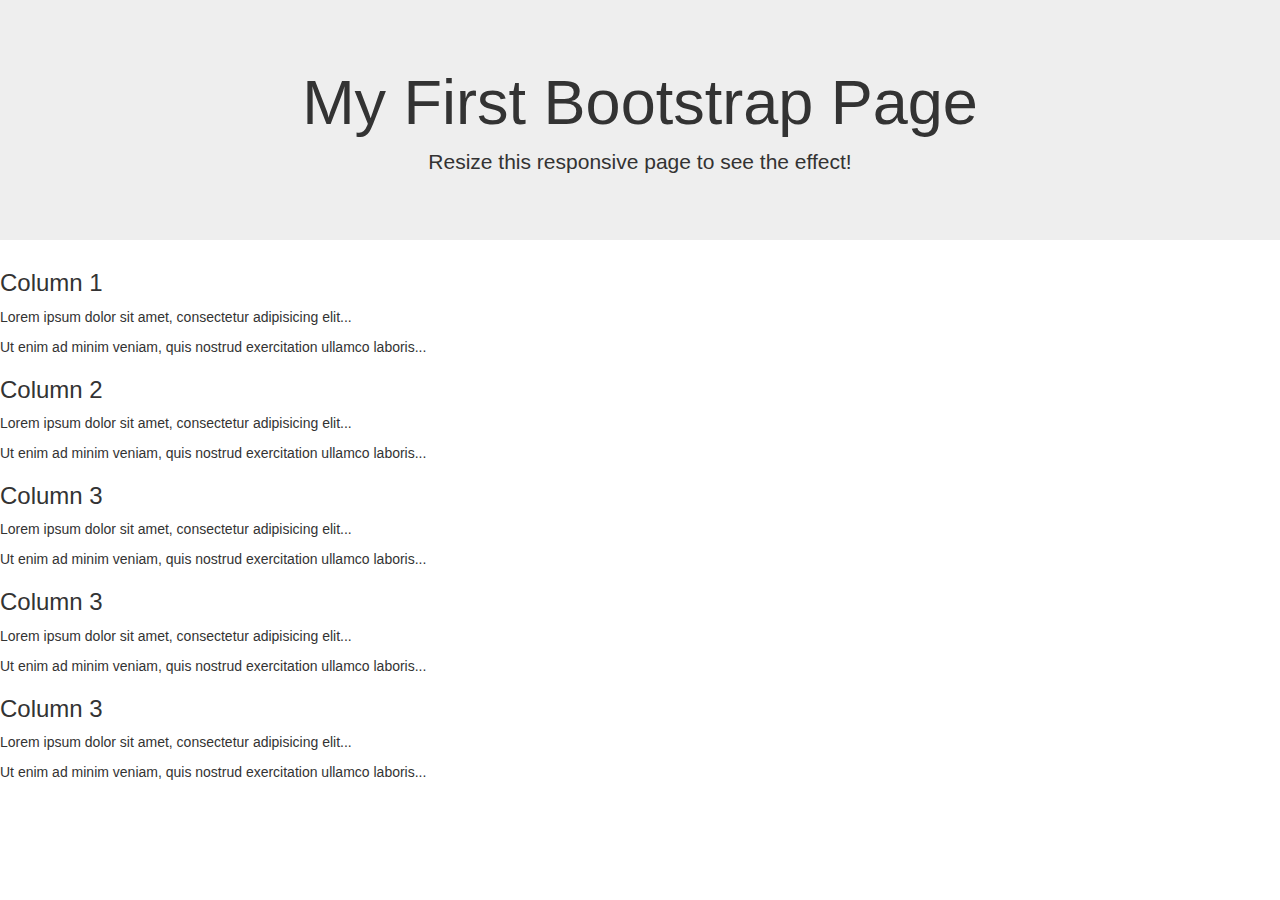
==== index.html @ 69cd1d4f "Update index.html" ====
<!DOCTYPE html>
<html lang="en">
<head>
  <title>Bootstrap Example</title>
  <meta charset="utf-8">
  <meta name="viewport" content="width=device-width, initial-scale=1">
  <link rel="stylesheet" href="https://maxcdn.bootstrapcdn.com/bootstrap/3.3.7/css/bootstrap.min.css">
  <script src="https://ajax.googleapis.com/ajax/libs/jquery/3.1.1/jquery.min.js"></script>
  <script src="https://maxcdn.bootstrapcdn.com/bootstrap/3.3.7/js/bootstrap.min.js"></script>
</head>
<body>

<div class="jumbotron text-center">
  <h1>My First Bootstrap Page</h1>
  <p>Resize this responsive page to see the effect!</p> 
</div>
  
<div class="container1">
    <div class="row-sm-4">
      <h3>Column 1</h3>
      <p>Lorem ipsum dolor sit amet, consectetur adipisicing elit...</p>
      <p>Ut enim ad minim veniam, quis nostrud exercitation ullamco laboris...</p>
    </div>
</div>
<div class="container2">
    <div class="row-sm-4">
      <h3>Column 2</h3>
      <p>Lorem ipsum dolor sit amet, consectetur adipisicing elit...</p>
      <p>Ut enim ad minim veniam, quis nostrud exercitation ullamco laboris...</p>
    </div>
</div>
<div class="container3">
    <div class="row-sm-4">
      <h3>Column 3</h3>        
      <p>Lorem ipsum dolor sit amet, consectetur adipisicing elit...</p>
      <p>Ut enim ad minim veniam, quis nostrud exercitation ullamco laboris...</p>
    </div>
</div>
<div class="container4">
    <div class="row-sm-4">
      <h3>Column 3</h3>        
      <p>Lorem ipsum dolor sit amet, consectetur adipisicing elit...</p>
      <p>Ut enim ad minim veniam, quis nostrud exercitation ullamco laboris...</p>
    </div>
</div>
<div class="container5">
    <div class="row-sm-4">
      <h3>Column 3</h3>        
      <p>Lorem ipsum dolor sit amet, consectetur adipisicing elit...</p>
      <p>Ut enim ad minim veniam, quis nostrud exercitation ullamco laboris...</p>
    </div>
</div>

</body>
</html>
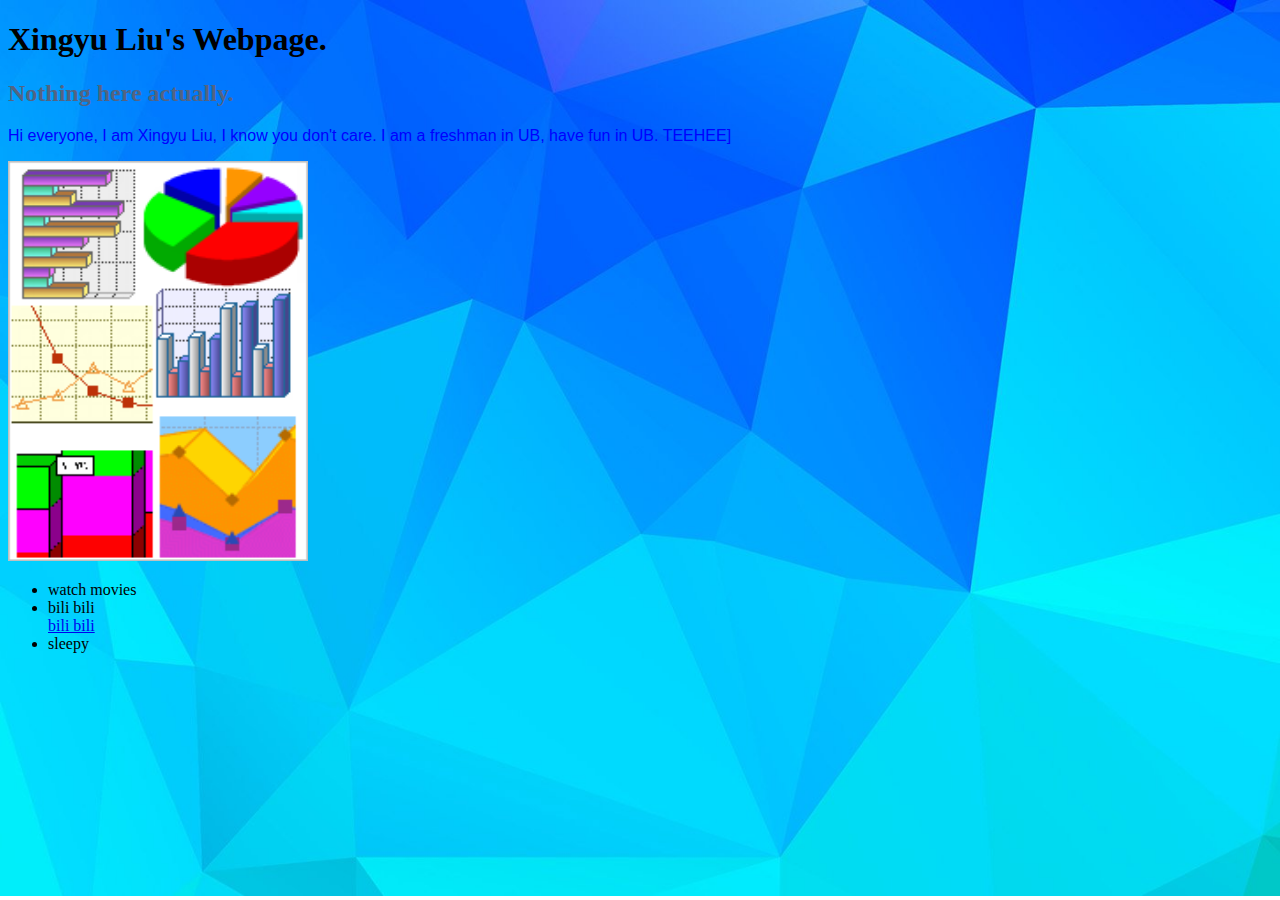
==== commit 8be4d202: "Add files via upload" ====
--- a/index.html
+++ b/index.html
@@ -1,55 +1,21 @@
-<!DOCTYPE html>
-<html lang="en">
-<head>
-  <title>Bootstrap Example</title>
-  <meta charset="utf-8">
-  <meta name="viewport" content="width=device-width, initial-scale=1">
-  <link rel="stylesheet" href="https://maxcdn.bootstrapcdn.com/bootstrap/3.3.7/css/bootstrap.min.css">
-  <script src="https://ajax.googleapis.com/ajax/libs/jquery/3.1.1/jquery.min.js"></script>
-  <script src="https://maxcdn.bootstrapcdn.com/bootstrap/3.3.7/js/bootstrap.min.js"></script>
-</head>
-<body>
-
-<div class="jumbotron text-center">
-  <h1>My First Bootstrap Page</h1>
-  <p>Resize this responsive page to see the effect!</p> 
-</div>
-  
-<div class="container1">
-    <div class="row-sm-4">
-      <h3>Column 1</h3>
-      <p>Lorem ipsum dolor sit amet, consectetur adipisicing elit...</p>
-      <p>Ut enim ad minim veniam, quis nostrud exercitation ullamco laboris...</p>
-    </div>
-</div>
-<div class="container2">
-    <div class="row-sm-4">
-      <h3>Column 2</h3>
-      <p>Lorem ipsum dolor sit amet, consectetur adipisicing elit...</p>
-      <p>Ut enim ad minim veniam, quis nostrud exercitation ullamco laboris...</p>
-    </div>
-</div>
-<div class="container3">
-    <div class="row-sm-4">
-      <h3>Column 3</h3>        
-      <p>Lorem ipsum dolor sit amet, consectetur adipisicing elit...</p>
-      <p>Ut enim ad minim veniam, quis nostrud exercitation ullamco laboris...</p>
-    </div>
-</div>
-<div class="container4">
-    <div class="row-sm-4">
-      <h3>Column 3</h3>        
-      <p>Lorem ipsum dolor sit amet, consectetur adipisicing elit...</p>
-      <p>Ut enim ad minim veniam, quis nostrud exercitation ullamco laboris...</p>
-    </div>
-</div>
-<div class="container5">
-    <div class="row-sm-4">
-      <h3>Column 3</h3>        
-      <p>Lorem ipsum dolor sit amet, consectetur adipisicing elit...</p>
-      <p>Ut enim ad minim veniam, quis nostrud exercitation ullamco laboris...</p>
-    </div>
-</div>
-
-</body>
-</html>
+<!doctype html>
+<html>
+<head rel="stylesheet" media="screen and (min-width:500px)" href="main.css">
+	<h1>Xingyu Liu's Webpage.</h1>
+	<link rel="stylesheet" type="text/css" href="style.css">
+	<meta name="viewport" content="width=device-width, initial-scale=1"/>
+
+
+</head>
+	<h2 class="hidden-links">Nothing here actually.</h2>
+<body>
+	<p id="first-paragraph">Hi everyone, I am Xingyu Liu, I know you don't care. I am a freshman in UB, have fun in UB. TEEHEE]</p>
+        <img src="pic_graph.png" style="width:300px;height:400px"></img>
+</body>
+	<ul>
+		<li>watch movies</li>
+		<li>bili bili</li>
+		<a href="http://www.bilibili.com/">bili bili</a>
+		<li>sleepy</li>
+	</ul>
+</html>
--- a/style.css
+++ b/style.css
@@ -0,0 +1,17 @@
+body{
+	background-image: url("polygonal-texture-background-vector.jpg");
+	background-size: cover;
+	background-position:center top;
+	background-repeat: no-repeat;
+}
+h2.hidden-links {
+	text-decoration: none;
+	color: #536482;		/* This is a comment, and this color is a greyish-blue */
+}
+#first-paragraph {
+	font-family: helvetica, san-serif;		
+font-size: 16px;
+color: blue; 
+}
+/* San-serif will be used if the browser can't find helvetica */
+
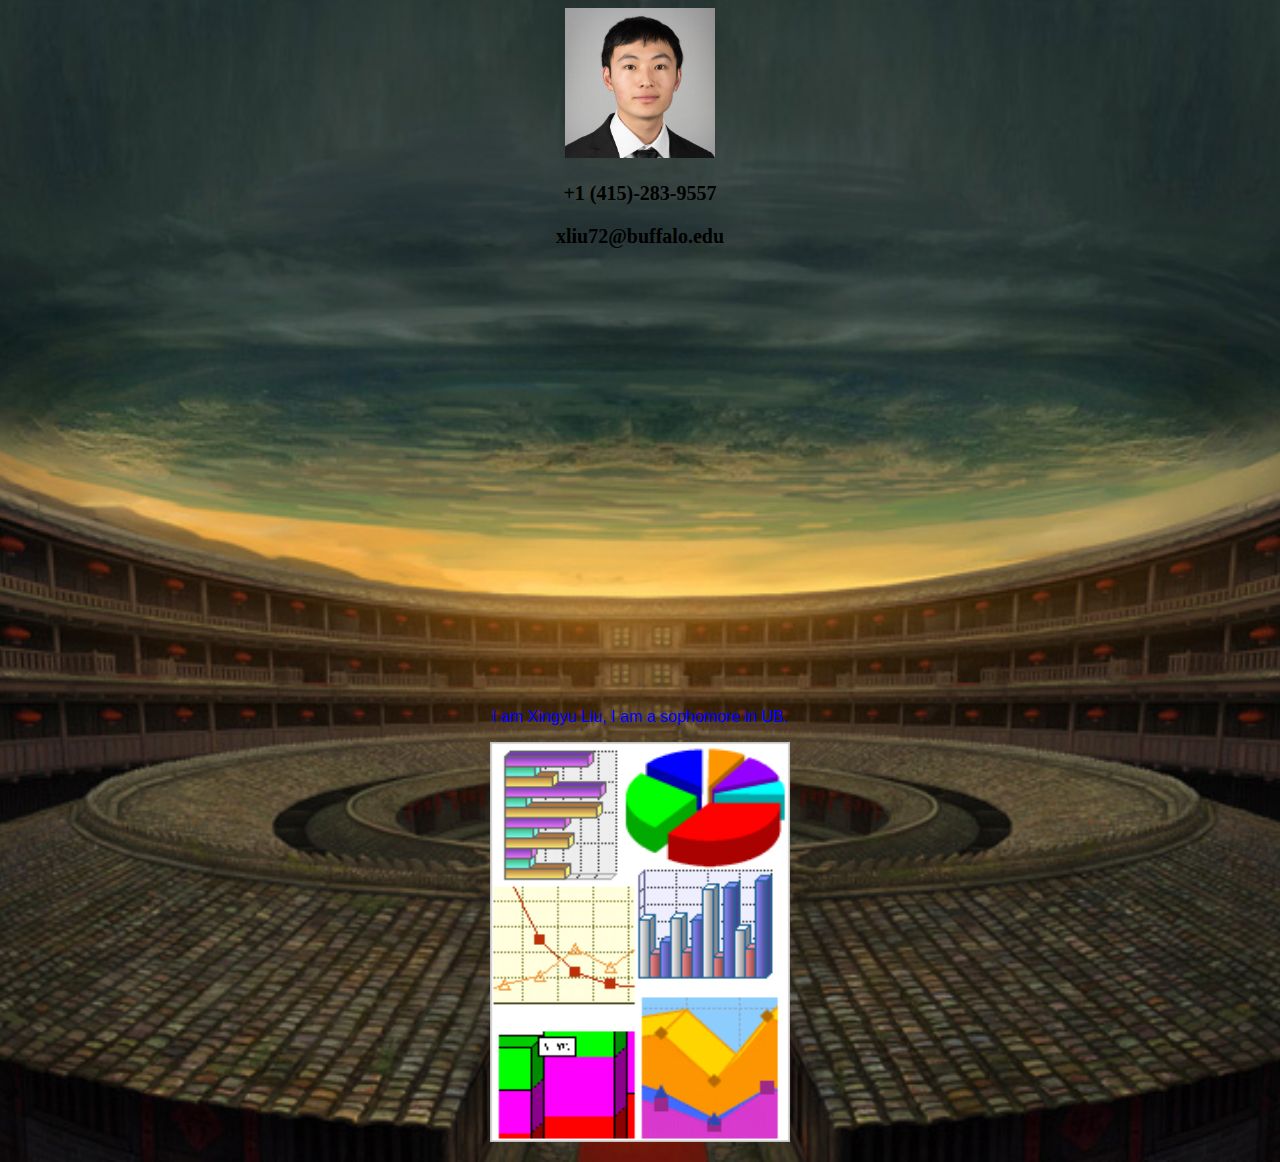
==== commit 3811888e: "add head photo video" ====
--- a/index.html
+++ b/index.html
@@ -1,21 +1,31 @@
 <!doctype html>
 <html>
 <head rel="stylesheet" media="screen and (min-width:500px)" href="main.css">
-	<h1>Xingyu Liu's Webpage.</h1>
+	<center>
+		<img src="Headshots - UB Career Services Job Fair -879.jpg" style="width:150px;height:150px"></img>
+	</center>
 	<link rel="stylesheet" type="text/css" href="style.css">
 	<meta name="viewport" content="width=device-width, initial-scale=1"/>
 
 
 </head>
-	<h2 class="hidden-links">Nothing here actually.</h2>
+
+	<center>	<h2>
+		<p style = "font-size:20px; font-family:Times New Roman">+1 (415)-283-9557</p>
+		<p style = "font-size:20px; font-family:Times New Roman">xliu72@buffalo.edu</p>
+	</center>
 <body>
-	<p id="first-paragraph">Hi everyone, I am Xingyu Liu, I know you don't care. I am a freshman in UB, have fun in UB. TEEHEE]</p>
+	<center>
+		<video preload="auto" loop="loop" muted="muted" autoplay="true" style="width: 300px; height:420px">
+			<source src = "IMG_6019.MOV" />
+		</video>
+	<p id="first-paragraph">I am Xingyu Liu, I am a sophomore in UB.</p>
         <img src="pic_graph.png" style="width:300px;height:400px"></img>
+	</center>
 </body>
+<center>
 	<ul>
-		<li>watch movies</li>
-		<li>bili bili</li>
-		<a href="http://www.bilibili.com/">bili bili</a>
-		<li>sleepy</li>
+
 	</ul>
+</center>
 </html>
--- a/style.css
+++ b/style.css
@@ -1,17 +1,20 @@
+video{
+	min-width: 100%;
+	min-height: 100%;
+}
 body{
-	background-image: url("polygonal-texture-background-vector.jpg");
-	background-size: cover;
+	background-image: url("围屋（大鱼海棠）.jpg");
+	background-size:cover;
+	background-repeat: repeat-y;
 	background-position:center top;
-	background-repeat: no-repeat;
 }
 h2.hidden-links {
 	text-decoration: none;
 	color: #536482;		/* This is a comment, and this color is a greyish-blue */
 }
 #first-paragraph {
-	font-family: helvetica, san-serif;		
+	font-family: helvetica, san-serif;
 font-size: 16px;
-color: blue; 
+color: blue;
 }
 /* San-serif will be used if the browser can't find helvetica */
-
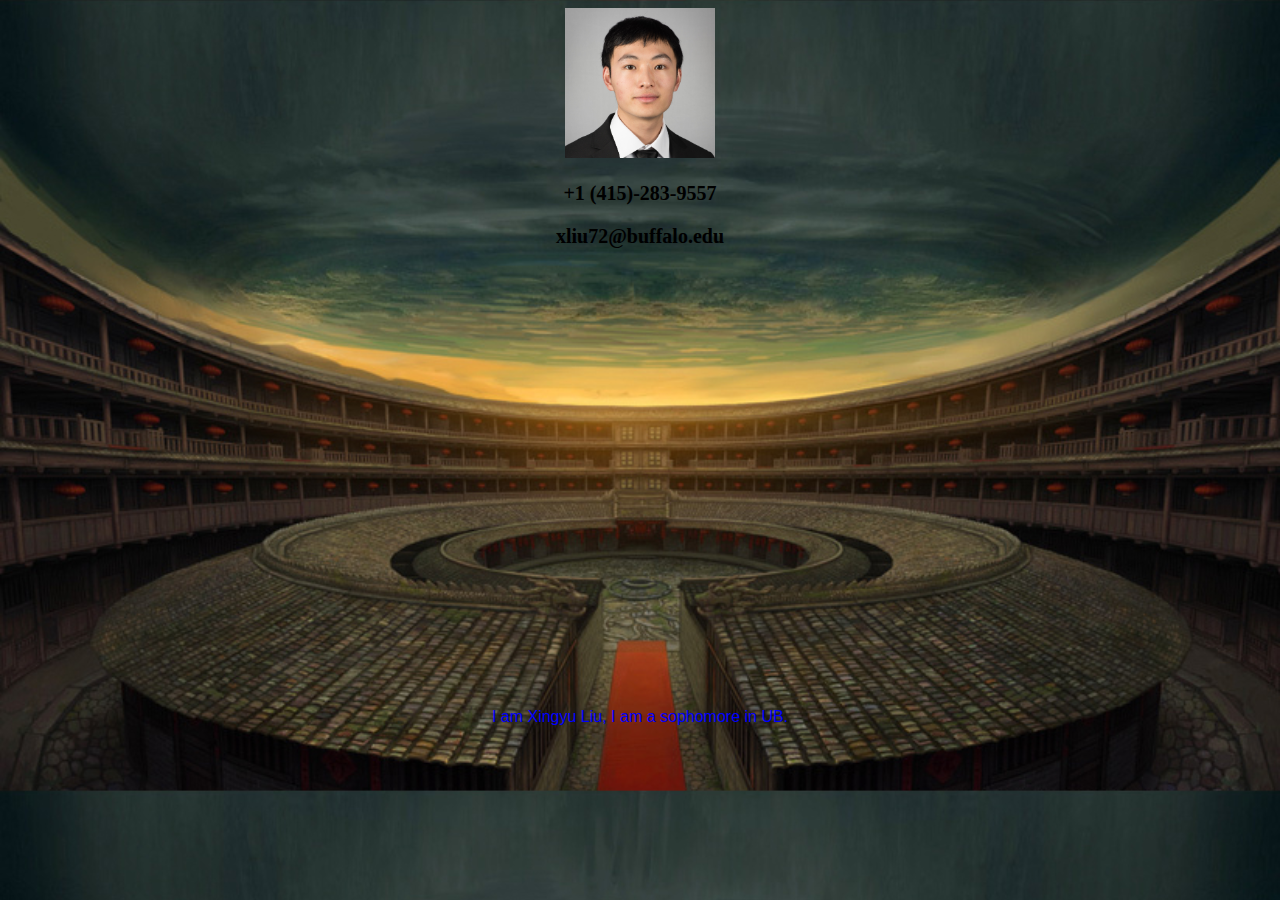
==== commit fbdc361d: "Add files via upload" ====
--- a/index.html
+++ b/index.html
@@ -20,7 +20,6 @@
 			<source src = "IMG_6019.MOV" />
 		</video>
 	<p id="first-paragraph">I am Xingyu Liu, I am a sophomore in UB.</p>
-        <img src="pic_graph.png" style="width:300px;height:400px"></img>
 	</center>
 </body>
 <center>
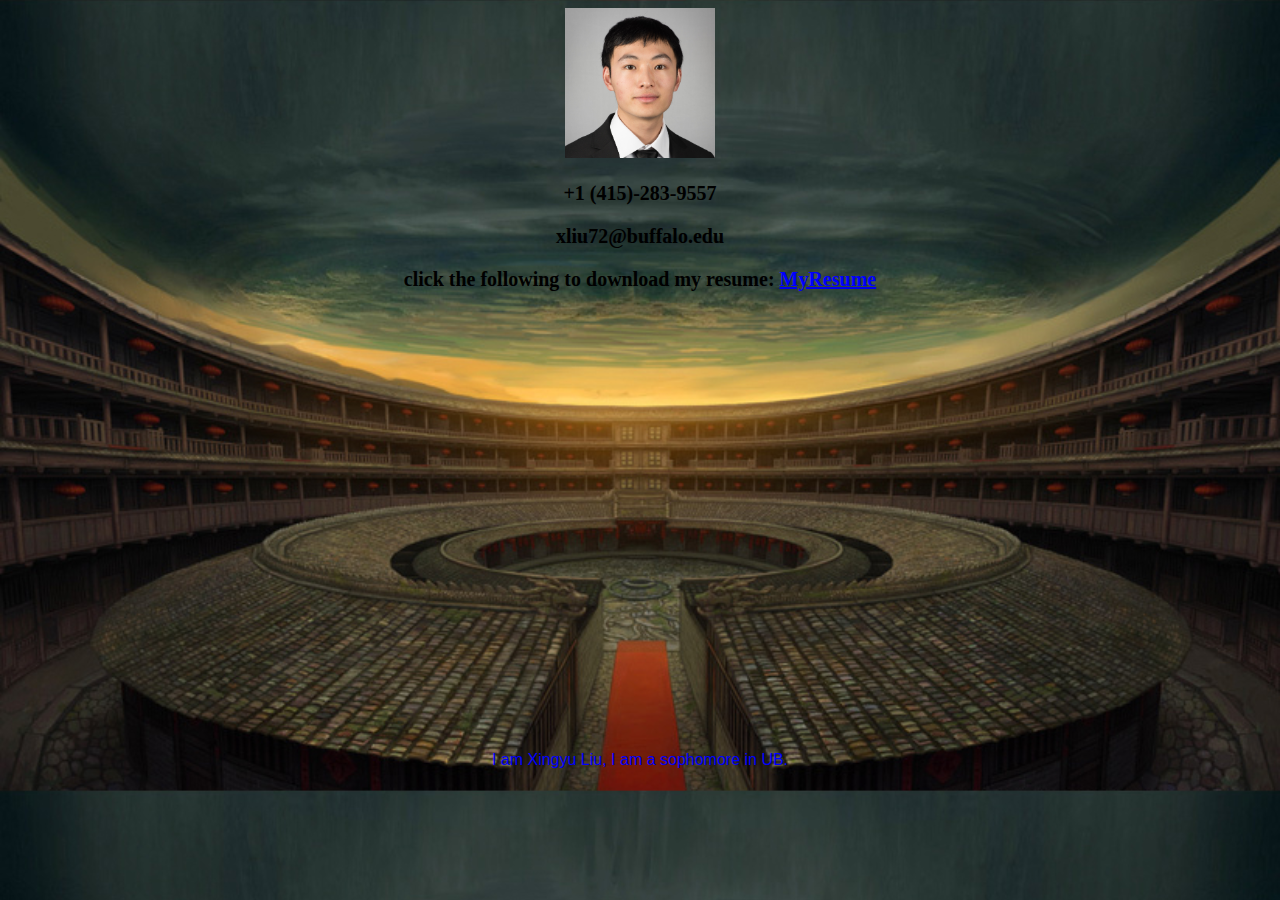
==== commit 0203eb44: "Add files via upload" ====
--- a/index.html
+++ b/index.html
@@ -2,7 +2,7 @@
 <html>
 <head rel="stylesheet" media="screen and (min-width:500px)" href="main.css">
 	<center>
-		<img src="Headshots - UB Career Services Job Fair -879.jpg" style="width:150px;height:150px"></img>
+		<img src="image/Headshots - UB Career Services Job Fair -879.jpg" style="width:150px;height:150px"></img>
 	</center>
 	<link rel="stylesheet" type="text/css" href="style.css">
 	<meta name="viewport" content="width=device-width, initial-scale=1"/>
@@ -13,6 +13,12 @@
 	<center>	<h2>
 		<p style = "font-size:20px; font-family:Times New Roman">+1 (415)-283-9557</p>
 		<p style = "font-size:20px; font-family:Times New Roman">xliu72@buffalo.edu</p>
+		<p style = "font-size:20px; font-family:Times New Roman">click the following to download my resume:
+			<a style = "font-size:20px; font-family:Times New Roman" href = "Xingyu Liu.pdf"download>
+				<span style = "color:blue;font-size:20px; font-family:Times New Roman">MyResume</span>
+			</a>
+		</p>
+
 	</center>
 <body>
 	<center>
--- a/style.css
+++ b/style.css
@@ -3,7 +3,7 @@
 	min-height: 100%;
 }
 body{
-	background-image: url("围屋（大鱼海棠）.jpg");
+	background-image: url("image/围屋（大鱼海棠）.jpg");
 	background-size:cover;
 	background-repeat: repeat-y;
 	background-position:center top;
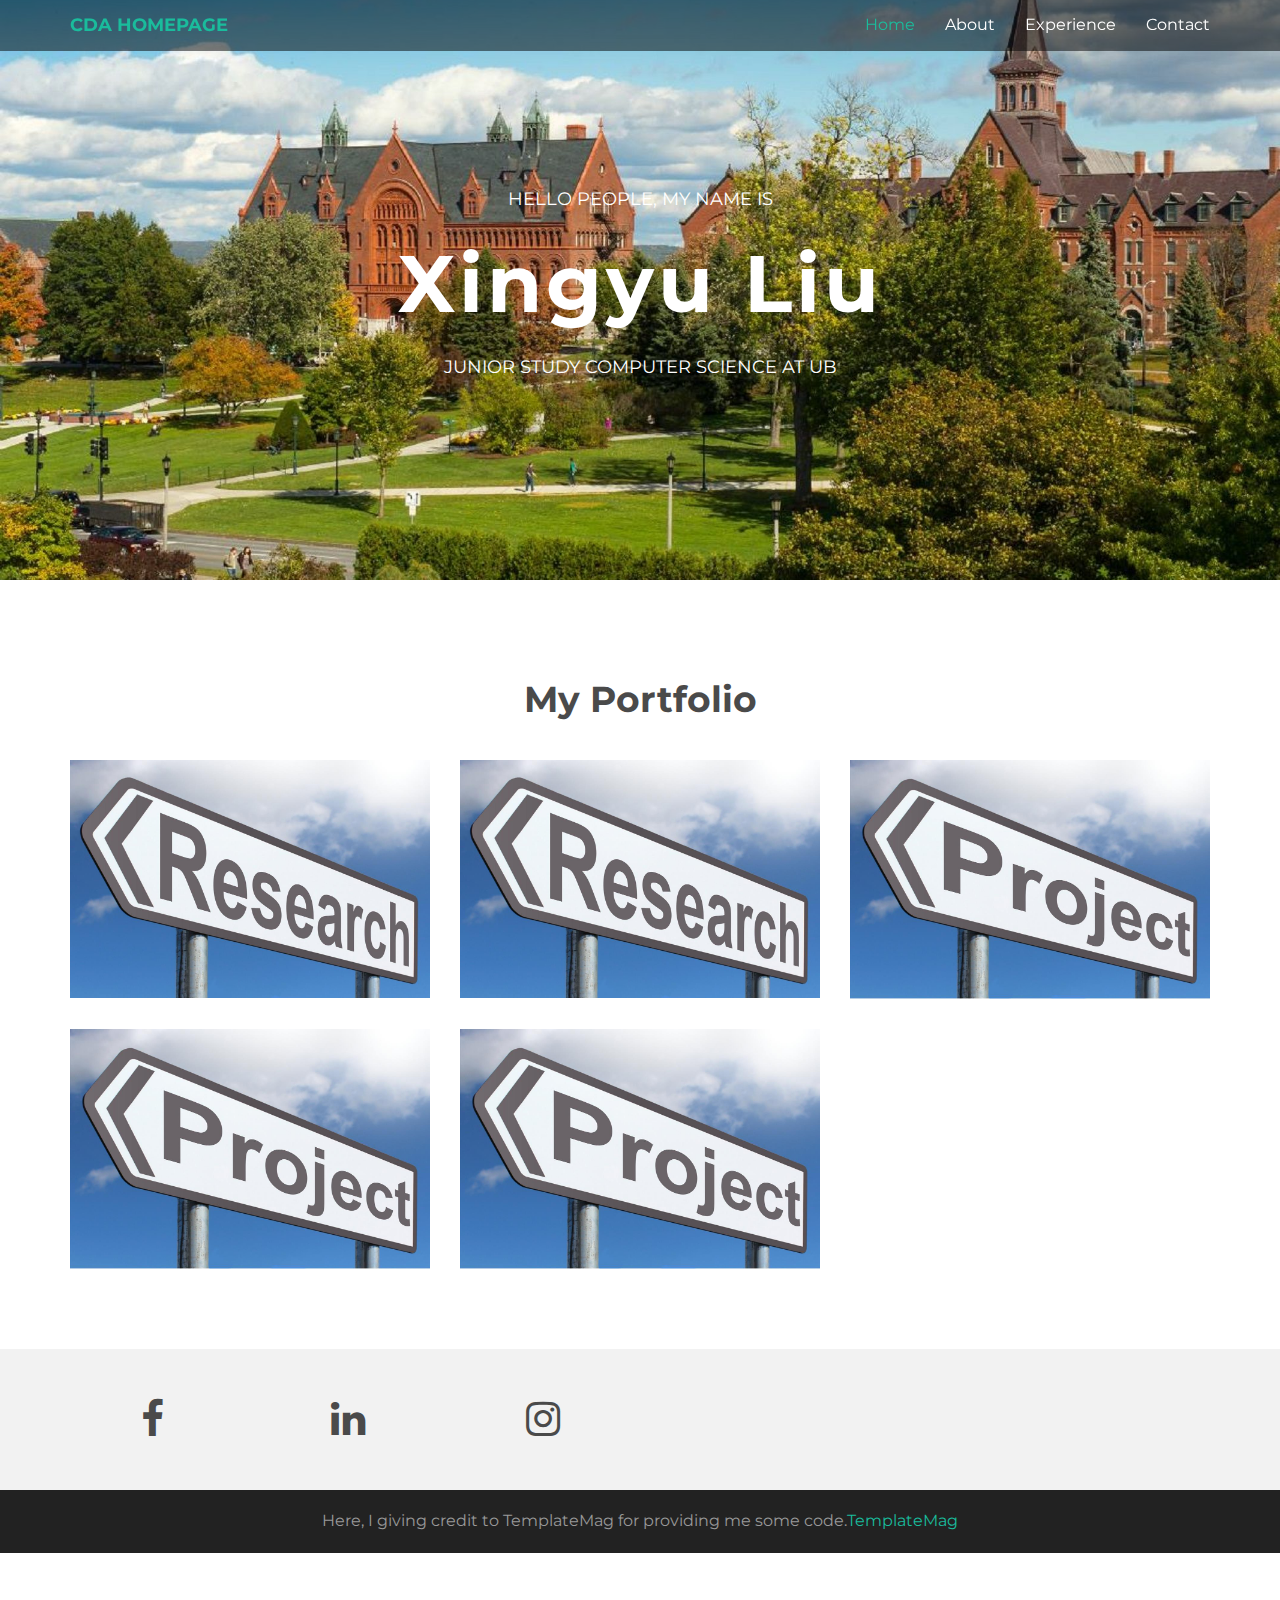
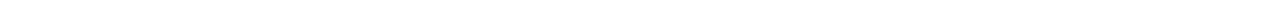
==== commit 8098a988: "Update and rename wowme.html to index.html" ====
--- a/index.html
+++ b/index.html
@@ -1,36 +1,143 @@
-<!doctype html>
-<html>
-<head rel="stylesheet" media="screen and (min-width:500px)" href="main.css">
-	<center>
-		<img src="image/Headshots - UB Career Services Job Fair -879.jpg" style="width:150px;height:150px"></img>
-	</center>
-	<link rel="stylesheet" type="text/css" href="style.css">
-	<meta name="viewport" content="width=device-width, initial-scale=1"/>
+<!DOCTYPE html>
+<html lang="en">
+<head>
+  <meta charset="utf-8">
+  <title>WOW ME</title>
+  <meta content="width=device-width, initial-scale=1.0" name="viewport">
+  <meta content="" name="keywords">
+  <meta content="" name="description">
+
+  <!-- Favicons -->
+  <link href="img/favicon.png" rel="icon">
+  <link href="img/apple-touch-icon.png" rel="apple-touch-icon">
+
+  <!-- Google Fonts -->
+  <link href="https://fonts.googleapis.com/css?family=Montserrat:300,400,500,700" rel="stylesheet">
+
+  <!-- Bootstrap CSS File -->
+  <link href="lib/bootstrap/css/bootstrap.min.css" rel="stylesheet">
+
+  <!-- Libraries CSS Files -->
+  <link href="lib/font-awesome/css/font-awesome.min.css" rel="stylesheet">
+
+  <!-- Main Stylesheet File -->
+  <link href="css/style.css" rel="stylesheet">
 
 
 </head>
 
-	<center>	<h2>
-		<p style = "font-size:20px; font-family:Times New Roman">+1 (415)-283-9557</p>
-		<p style = "font-size:20px; font-family:Times New Roman">xliu72@buffalo.edu</p>
-		<p style = "font-size:20px; font-family:Times New Roman">click the following to download my resume:
-			<a style = "font-size:20px; font-family:Times New Roman" href = "Xingyu Liu.pdf"download>
-				<span style = "color:blue;font-size:20px; font-family:Times New Roman">MyResume</span>
-			</a>
-		</p>
+<body>
 
-	</center>
-<body>
-	<center>
-		<video preload="auto" loop="loop" muted="muted" autoplay="true" style="width: 300px; height:420px">
-			<source src = "IMG_6019.MOV" />
-		</video>
-	<p id="first-paragraph">I am Xingyu Liu, I am a sophomore in UB.</p>
-	</center>
+  <!-- Static navbar -->
+  <div class="navbar navbar-default navbar-fixed-top" role="navigation">
+    <div class="container">
+      <div class="navbar-header">
+        <button type="button" class="navbar-toggle" data-toggle="collapse" data-target=".navbar-collapse">
+            <span class="sr-only">Toggle navigation</span>
+            <span class="icon-bar"></span>
+            <span class="icon-bar"></span>
+            <span class="icon-bar"></span>
+          </button>
+        <a class="navbar-brand" href="index.html">CDA HOMEPAGE</a>
+      </div>
+      <div class="navbar-collapse collapse">
+        <ul class="nav navbar-nav navbar-right">
+          <li class="active"><a href="index.html">Home</a></li>
+          <li><a href="about.html">About</a></li>
+          <li><a href="experience.html" class="smoothscroll">Experience</a></li>
+          <li><a href="contact.html" class="smoothscroll">Contact</a></li>
+        </ul>
+      </div>
+      <!--/.nav-collapse -->
+    </div>
+  </div>
+
+
+  <div id="headerwrap">
+    <div class="container">
+      <div class="row">
+        <div class="col-lg-6 col-lg-offset-3">
+          <h4>HELLO PEOPLE, MY NAME IS</h4>
+          <h1>Xingyu Liu</h1>
+          <h4>JUNIOR STUDY COMPUTER SCIENCE AT UB</h4>
+        </div>
+      </div>
+    </div>
+    <!-- /container -->
+  </div>
+
+  <section id="works"></section>
+  <div class="container">
+    <div class="row centered mt mb">
+      <h1>My Portfolio</h1>
+
+      <div class="col-lg-4 col-md-4 col-sm-4 gallery">
+        <a href="experience.html"><img src="img/portfolio/folio01.png" class="img-responsive"></a>
+      </div>
+      <div class="col-lg-4 col-md-4 col-sm-4 gallery">
+        <a href="experience.html"><img src="img/portfolio/folio02.png" class="img-responsive"></a>
+      </div>
+      <div class="col-lg-4 col-md-4 col-sm-4 gallery">
+        <a href="experience.html"><img src="img/portfolio/folio03.png" class="img-responsive"></a>
+      </div>
+      <div class="col-lg-4 col-md-4 col-sm-4 gallery">
+        <a href="experience.html"><img src="img/portfolio/folio04.png" class="img-responsive"></a>
+      </div>
+      <div class="col-lg-4 col-md-4 col-sm-4 gallery">
+        <a href="experience.html"><img src="img/portfolio/folio05.png" class="img-responsive"></a>
+      </div>
+      <!--div class="col-lg-4 col-md-4 col-sm-4 gallery">
+        <a href="experience.html"><img src="img/portfolio/folio06.png" class="img-responsive"></a-->
+      </div>
+    </div>
+  </div>
+
+  <div id="social">
+    <div class="container">
+      <div class="row centered">
+        <!--div class="col-lg-2">
+          <a href="#"><i class="fa fa-dribbble"></i></a>
+        </div-->
+        <div class="col-lg-2">
+          <a href="https://www.facebook.com/liu.xingyu.796"><i class="fa fa-facebook"></i></a>
+        </div>
+        <!--div class="col-lg-2">
+          <a href="#"><i class="fa fa-twitter"></i></a>
+        </div-->
+        <div class="col-lg-2">
+          <a href="https://www.linkedin.com/in/liu-xingyu-565940129/"><i class="fa fa-linkedin"></i></a>
+        </div>
+        <div class="col-lg-2">
+          <a href="https://www.instagram.com/xingyu2574/?hl=en"><i class="fa fa-instagram"></i></a>
+        </div>
+        <!--div class="col-lg-2">
+          <a href="#"><i class="fa fa-tumblr"></i></a>
+        </div-->
+
+      </div>
+    </div>
+  </div>
+
+  <div id="copyrights">
+    <div class="container">
+      <!--p>
+        &copy; Copyrights <strong>Instant</strong>. All Rights Reserved
+      </p-->
+      <div class="credits">
+
+        Here, I giving credit to TemplateMag for providing me some code.<a href="https://templatemag.com/">TemplateMag</a>
+      </div>
+    </div>
+  </div>
+  <!-- / copyrights -->
+
+  <!-- JavaScript Libraries -->
+  <script src="lib/jquery/jquery.min.js"></script>
+  <script src="lib/bootstrap/js/bootstrap.min.js"></script>
+  <script src="lib/php-mail-form/validate.js"></script>
+
+  <!-- Template Main Javascript File -->
+  <script src="js/main.js"></script>
+
 </body>
-<center>
-	<ul>
-
-	</ul>
-</center>
 </html>
--- a/css/style.css
+++ b/css/style.css
@@ -0,0 +1,402 @@
+
+
+/* ==========================================================================
+   Base Styles, Bootstrap Modifications & Fonts Import
+   ========================================================================== */
+
+
+::-moz-selection {
+    background: #f2c2c9;
+    color: #a4003a;
+    text-shadow: none;
+}
+
+::selection {
+    background: #16a085;
+    color: #a4003a;
+    text-shadow: none;
+}
+
+/*
+ * A better looking default horizontal rule
+ */
+
+ hr {
+    display: block;
+    height: 1px;
+    border: 0;
+    border-top: 1px solid #ccc;
+    margin: 1em 0;
+    padding: 0;
+}
+
+.centered {
+	text-align: center
+}
+
+.mt {
+	margin-top: 80px;
+}
+
+.mb {
+	margin-bottom: 80px;
+}
+
+/* ==========================================================================
+   General styles
+   ========================================================================== */
+
+
+body {
+    font-family: 'Montserrat', sans-serif;
+    font-weight: 400;
+    font-size: 16px;
+
+    -webkit-font-smoothing: antialiased;
+    -webkit-overflow-scrolling: touch;
+}
+
+h1, h2, h3, h4, h5, h6 {
+	font-weight: 700;
+    color: #4a4a4a;
+}
+
+
+.navbar-brand {
+	font-weight: 700;
+}
+
+.navbar-default .navbar-brand, .navbar-default .navbar-brand:hover {
+	color: #1abc9c;
+}
+
+.navbar-default {
+	border-color: transparent;
+  background-color: rgba(0, 0, 0, 0.5);
+}
+
+.navbar-default .navbar-nav > .active > a, .navbar-default .navbar-nav > .active > a:hover, .navbar-default .navbar-nav > .active > a:focus {
+	color: #1abc9c;
+	background-color: transparent;
+}
+
+.navbar-default .navbar-nav > li > a {
+	color: #fff;
+}
+
+.navbar-default .navbar-nav > li > a:hover, .navbar-default .navbar-nav > li > a:focus {
+	color: #1abc9c;
+}
+
+.navbar-default .navbar-toggle {
+  border: none;
+  border-color: #fff;
+}
+
+.navbar-default .navbar-toggle:hover {
+  background: #666;
+}
+
+.navbar-default .navbar-toggle .icon-bar {
+  background-color: #fff;
+}
+/* ==========================================================================
+   Wrap Sections
+   ========================================================================== */
+
+#headerwrap {
+	background: url(../img/back.jpg) no-repeat center top;
+	margin-top: -70px;
+	padding-top: 250px;
+	text-align:center;
+	background-attachment: relative;
+	background-position: center center;
+	min-height: 650px;
+	width: 100%;
+
+    -webkit-background-size: 100%;
+    -moz-background-size: 100%;
+    -o-background-size: 100%;
+    background-size: 100%;
+
+    -webkit-background-size: cover;
+    -moz-background-size: cover;
+    -o-background-size: cover;
+    background-size: cover;
+}
+
+#headerwrap h1 {
+	color:#ffffff;
+	padding-top: 10px;
+	padding-bottom: 20px;
+	letter-spacing: 4px;
+	font-size: 80px;
+	font-weight: bold;
+}
+
+#headerwrap h4 {
+	font-weight: 400;
+	color: #ffffff
+}
+
+@media (max-width: 768px) {
+  #headerwrap {
+    padding-top: 180px;
+  }
+}
+
+#social {
+	padding-top: 50px;
+	padding-bottom: 50px;
+	background-color: #f2f2f2;
+}
+
+#social i {
+	font-size: 40px;
+	color: #4a4a4a
+}
+
+#social i:hover {
+	color: #1abc9c
+}
+
+#footerwrap {
+	padding-top: 70px;
+	padding-bottom: 50px;
+	background-color: #2f2f2f;
+}
+
+#footerwrap p {
+	color: #f2f2f2;
+	margin-left: 10px;
+}
+
+#workwrap {
+	background: url(../img/work.jpg) no-repeat center top;
+	margin-top: -70px;
+	padding-top: 250px;
+	text-align:center;
+	background-attachment: relative;
+	background-position: center center;
+	min-height: 650px;
+	width: 100%;
+
+    -webkit-background-size: 100%;
+    -moz-background-size: 100%;
+    -o-background-size: 100%;
+    background-size: 100%;
+
+    -webkit-background-size: cover;
+    -moz-background-size: cover;
+    -o-background-size: cover;
+    background-size: cover;
+}
+
+#workwrap h1 {
+	color:#ffffff;
+	padding-top: 10px;
+	padding-bottom: 20px;
+	letter-spacing: 4px;
+	font-size: 80px;
+	font-weight: bold;
+}
+
+#workwrap h4 {
+	font-weight: 400;
+	color: #ffffff
+}
+
+#aboutwrap {
+	background: url(../img/about.jpg) no-repeat center top;
+	margin-top: -70px;
+	padding-top: 250px;
+	text-align:center;
+	background-attachment: relative;
+	background-position: center center;
+	min-height: 550px;
+	width: 100%;
+
+    -webkit-background-size: 100%;
+    -moz-background-size: 100%;
+    -o-background-size: 100%;
+    background-size: 100%;
+
+    -webkit-background-size: cover;
+    -moz-background-size: cover;
+    -o-background-size: cover;
+    background-size: cover;
+}
+
+
+/* Gallery */
+.gallery {
+	margin-top: 30px;
+}
+
+.gallery img:hover {
+	opacity: 0.4;
+}
+
+
+/* Contact Form */
+
+#contactwrap {
+	background: url(../img/contact.jpg) no-repeat center top;
+	margin-top: -70px;
+	padding-top: 250px;
+	text-align:center;
+	background-attachment: relative;
+	background-position: center center;
+	min-height: 650px;
+	width: 100%;
+  background-size: 100%;
+  background-size: cover;
+}
+
+#contactwrap h1 {
+	color:#ffffff;
+	padding-top: 10px;
+	padding-bottom: 20px;
+	letter-spacing: 4px;
+	font-size: 60px;
+	font-weight: bold;
+}
+
+#contactwrap h4 {
+	font-weight: 400;
+	color: #ffffff
+}
+
+#contact {
+  padding: 40px 0;
+}
+
+#contact h2 {
+  font-size: 36px;
+  margin-bottom: 30px;
+}
+
+.contact-form label {
+   color: #999;
+}
+
+.contact-form input, .contact-form textarea {
+  padding: 10px 12px;
+  border-radius: 0;
+  box-shadow: none;
+  font-size: 14px;
+  height: auto;
+}
+
+.contact-form .form-send {
+  text-align: center;
+}
+
+.contact-form .form-send button  {
+  background: #1abc9c;
+  border: 0;
+  padding: 14px 40px;
+  color: #fff;
+  transition: 0.4s;
+  cursor: pointer;
+  font-size: 16px;
+  margin-top: 15px;
+}
+
+.contact-form .form-send button:hover {
+  background: #2addb9;
+}
+
+.contact-form .validate {
+  display: none;
+  color: red;
+  margin: 0 0 15px 0;
+  font-weight: 400;
+  font-size: 13px;
+}
+
+.contact-form .loading {
+  display: none;
+  color: #555;
+  background: #fff;
+  text-align: center;
+  padding: 15px;
+  margin: 15px 0;
+}
+
+.contact-form .loading:before {
+  content: "";
+  display: inline-block;
+  border-radius: 50%;
+  width: 24px;
+  height: 24px;
+  border: 3px solid #18d26e;
+  border-top-color: #eee;
+  -webkit-animation: animate-loading 1s linear infinite;
+  animation: animate-loading 1s linear infinite;
+}
+
+@-webkit-keyframes animate-loading {
+  0% {
+    -webkit-transform: rotate(0deg);
+    transform: rotate(0deg);
+  }
+
+  100% {
+    -webkit-transform: rotate(360deg);
+    transform: rotate(360deg);
+  }
+}
+
+@keyframes animate-loading {
+  0% {
+    -webkit-transform: rotate(0deg);
+    transform: rotate(0deg);
+  }
+
+  100% {
+    -webkit-transform: rotate(360deg);
+    transform: rotate(360deg);
+  }
+}
+
+.contact-form .error-message {
+  display: none;
+  color: #fff;
+  background: #ed3c0d;
+  text-align: center;
+  padding: 15px;
+  font-weight: 600;
+  margin: 15px 0;
+}
+
+.contact-form .sent-message {
+  display: none;
+  color: #fff;
+  background: #18d26e;
+  text-align: center;
+  padding: 15px;
+  font-weight: 600;
+  margin: 15px 0;
+}
+
+/* Copyrights */
+
+#copyrights {
+  background: #222222;
+  padding: 20px 0;
+  text-align: center;
+}
+
+#copyrights p {
+  margin-bottom: 5px;
+  color: #fff;
+}
+
+#copyrights a {
+  color: #1abc9c;
+}
+
+.credits {
+  color: #999;
+}
